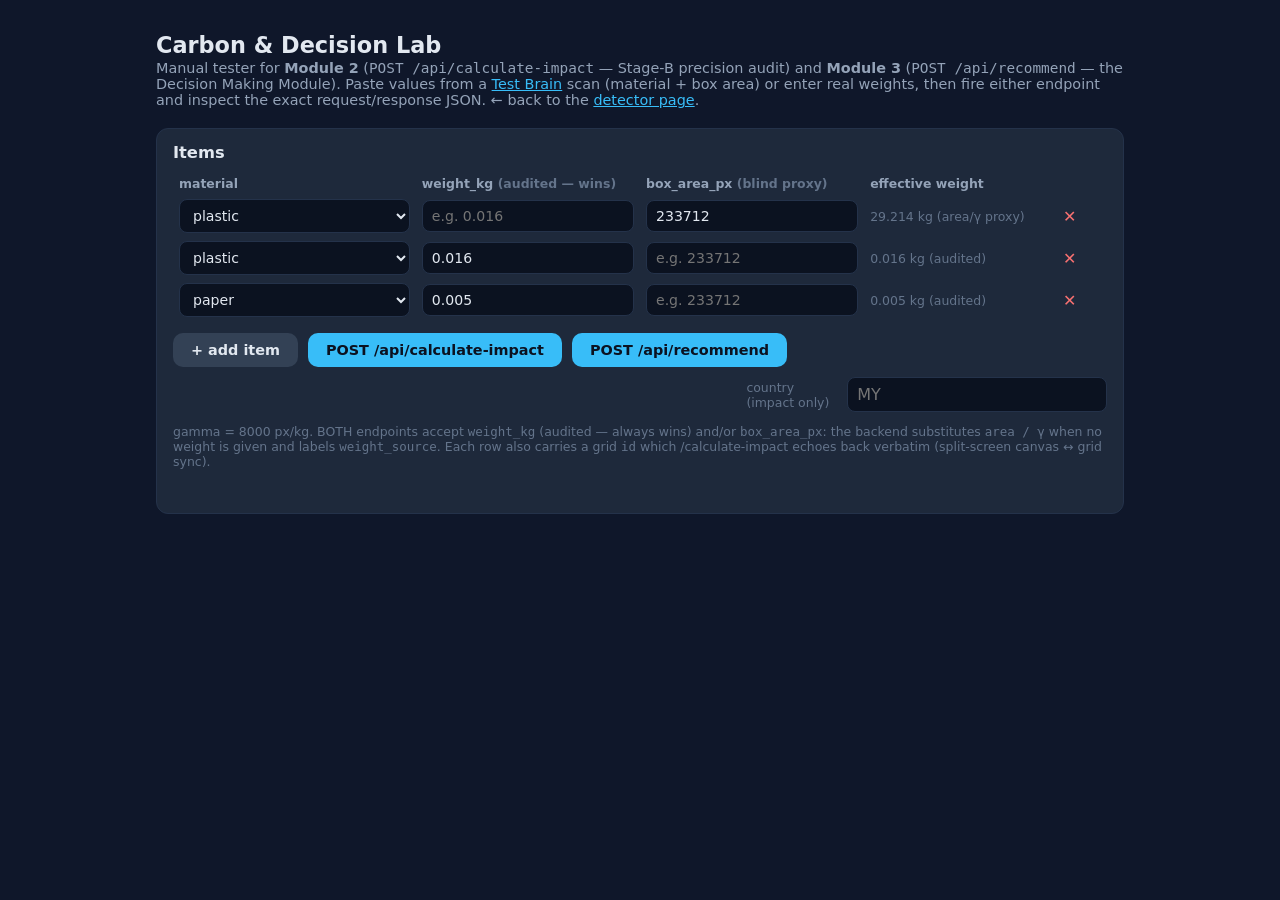
==== app/templates/carbon_lab.html @ dc9b929c "Step 5 upgrade: Module 2 dual-stage audit UX - grid-sync id echo, pixel-proxy weight fallback, geolo" ====
<!doctype html>
<html lang="en">
<head>
  <meta charset="utf-8" />
  <meta name="viewport" content="width=device-width, initial-scale=1" />
  <title>Carbon &amp; Decision Lab — Module 2 + Module 3 tester</title>
  <style>
    :root {
      --bg:#0f172a; --card:#1e293b; --muted:#94a3b8; --fg:#e2e8f0; --accent:#38bdf8;
      --ok:#34d399; --warn:#fbbf24; --bad:#f87171; --line:#24324a;
    }
    * { box-sizing: border-box; }
    body { margin:0; font-family: system-ui, sans-serif; background:var(--bg); color:var(--fg); }
    .wrap { max-width: 1000px; margin: 0 auto; padding: 24px 16px 64px; }
    h1 { font-size: 1.4rem; margin: 8px 0 2px; }
    .sub { color: var(--muted); margin: 0 0 20px; font-size: .9rem; }
    a { color: var(--accent); }

    .card { background: var(--card); border:1px solid var(--line); border-radius:12px; padding:14px 16px; margin-bottom:18px; }
    .card h2 { margin:0 0 10px; font-size:1.02rem; }
    .hint { color:#64748b; font-size:.78rem; }

    /* Item builder */
    table#items { width:100%; border-collapse:collapse; font-size:.88rem; }
    #items th { text-align:left; color:var(--muted); font-weight:600; padding:4px 6px; font-size:.78rem; }
    #items td { padding:4px 6px; }
    #items select, #items input, #country {
      width:100%; background:#0b1220; color:var(--fg); border:1px solid var(--line);
      border-radius:8px; padding:7px 9px; font:inherit;
    }
    #items input:invalid { border-color: var(--bad); }
    .rm { background:none; border:0; color:var(--bad); cursor:pointer; font-size:1rem; }

    .controls { margin-top:12px; display:flex; flex-wrap:wrap; gap:10px; align-items:center; }
    button.action {
      background: var(--accent); color:#0b1220; border:0; border-radius:10px;
      font:700 .9rem system-ui, sans-serif; padding:9px 18px; cursor:pointer;
    }
    button.secondary { background:#334155; color:var(--fg); }
    button.action:disabled { opacity:.35; cursor:not-allowed; }
    .country-box { display:flex; align-items:center; gap:6px; margin-left:auto; }
    .country-box input { width:64px; text-transform:uppercase; }
    #status { min-height:1.2em; margin:10px 0 0; font-size:.9rem; }
    #status.error { color: var(--bad); }

    /* Impact result table */
    table.result { width:100%; border-collapse:collapse; font-size:.85rem; }
    .result th { text-align:left; color:var(--muted); border-bottom:1px solid var(--line); padding:5px 6px; font-size:.76rem; }
    .result td { padding:6px; border-bottom:1px solid #1a2740; font-variant-numeric: tabular-nums; }
    .total-line { margin-top:10px; color:var(--ok); font-size:1rem; font-weight:700; }
    .badge { display:inline-block; padding:2px 9px; border-radius:999px; font-size:.72rem; font-weight:700; }
    .badge.provider { background:#0b1220; color:var(--accent); border:1px solid var(--line); }
    .badge.src { background:#0b1220; color:var(--muted); border:1px solid var(--line); }

    /* Recommendation cards */
    .rec-item { border-top:1px solid var(--line); padding-top:12px; margin-top:12px; }
    .rec-item:first-of-type { border-top:0; margin-top:0; padding-top:0; }
    .rec-head { display:flex; flex-wrap:wrap; gap:8px; align-items:baseline; margin-bottom:8px; }
    .rec-head strong { font-size:1rem; }
    .paths { display:grid; grid-template-columns:repeat(auto-fit, minmax(280px, 1fr)); gap:10px; }
    .path { border:1px solid var(--line); border-left-width:4px; border-radius:10px; padding:10px 12px; background:#16223a; }
    .path.Optimal    { border-left-color: var(--ok); }
    .path.Acceptable { border-left-color: var(--warn); }
    .path.Warning    { border-left-color: var(--bad); }
    .path .tag { font-size:.72rem; font-weight:800; letter-spacing:.04em; text-transform:uppercase; }
    .path.Optimal .tag    { color: var(--ok); }
    .path.Acceptable .tag { color: var(--warn); }
    .path.Warning .tag    { color: var(--bad); }
    .path h3 { margin:2px 0 4px; font-size:.95rem; }
    .path .co2e { font-variant-numeric: tabular-nums; font-weight:700; }
    .path .co2e.offset { color: var(--ok); }
    .path .verdict { font-size:.82rem; margin:8px 0; color:var(--fg); }
    .path details { font-size:.78rem; color:var(--muted); margin-top:6px; }
    .path summary { cursor:pointer; color:var(--accent); }
    .path .pros b { color:var(--ok); } .path .cons b { color:var(--bad); }
    .summary-strip { margin-top:14px; padding-top:10px; border-top:1px solid var(--line); font-size:.88rem; display:flex; gap:18px; flex-wrap:wrap; }
    .summary-strip span b { font-variant-numeric: tabular-nums; }

    /* Raw JSON */
    pre { background:#0b1220; border:1px solid var(--line); border-radius:10px; padding:12px;
          font:.76rem/1.5 ui-monospace, Consolas, monospace; color:#a5f3fc; overflow:auto; max-height:340px; margin:8px 0 0; }
    .json-label { color:var(--muted); font-size:.78rem; margin-top:10px; }
  </style>
</head>
<body>
<div class="wrap">
  <h1>Carbon &amp; Decision Lab</h1>
  <p class="sub">Manual tester for <b>Module 2</b> (<code>POST /api/calculate-impact</code> — Stage-B precision audit)
    and <b>Module 3</b> (<code>POST /api/recommend</code> — the Decision Making Module).
    Paste values from a <a href="/">Test Brain</a> scan (material + box area) or enter real weights, then fire either endpoint
    and inspect the exact request/response JSON. &larr; back to the <a href="/">detector page</a>.</p>

  <!-- ============ item builder ============ -->
  <div class="card">
    <h2>Items</h2>
    <table id="items">
      <thead>
        <tr>
          <th style="width:26%">material</th>
          <th style="width:24%">weight_kg <span class="hint">(audited — wins)</span></th>
          <th style="width:24%">box_area_px <span class="hint">(blind proxy)</span></th>
          <th style="width:20%">effective weight</th>
          <th></th>
        </tr>
      </thead>
      <tbody></tbody>
    </table>
    <div class="controls">
      <button class="action secondary" id="add">+ add item</button>
      <button class="action" id="impact">POST /api/calculate-impact</button>
      <button class="action" id="recommend">POST /api/recommend</button>
      <div class="country-box">
        <label class="hint" for="country">country (impact only)</label>
        <input id="country" maxlength="2" placeholder="MY" />
      </div>
    </div>
    <p class="hint">gamma = 8000 px/kg. BOTH endpoints accept <code>weight_kg</code> (audited — always wins) and/or
      <code>box_area_px</code>: the backend substitutes <code>area / γ</code> when no weight is given and labels
      <code>weight_source</code>. Each row also carries a grid <code>id</code> which /calculate-impact echoes back
      verbatim (split-screen canvas ↔ grid sync).</p>
    <p id="status"></p>
  </div>

  <!-- ============ Module 2 result ============ -->
  <div class="card" id="impact-card" style="display:none">
    <h2>Module 2 — Carbon Impact (precision audit) <span class="badge provider" id="impact-provider"></span></h2>
    <div id="impact-out"></div>
    <div class="json-label">request sent</div><pre id="impact-req"></pre>
    <div class="json-label">response</div><pre id="impact-res"></pre>
  </div>

  <!-- ============ Module 3 result ============ -->
  <div class="card" id="rec-card" style="display:none">
    <h2>Module 3 — Decision Making Module (ranked end-of-life paths)</h2>
    <div id="rec-out"></div>
    <div class="json-label">request sent</div><pre id="rec-req"></pre>
    <div class="json-label">response</div><pre id="rec-res"></pre>
  </div>
</div>

<script>
"use strict";
const GAMMA = 8000.0;   // display mirror of carbon_service.PIXEL_AREA_GAMMA
const MATERIALS = ["plastic", "glass", "metal", "cardboard", "paper",
                   "biodegradable", "general rubbish"];
const $ = (sel) => document.querySelector(sel);
const tbody = $("#items tbody");
const esc = (s) => String(s).replace(/[&<>"']/g,
  (c) => ({"&":"&amp;","<":"&lt;",">":"&gt;",'"':"&quot;","'":"&#39;"}[c]));
const fmt = (n) => Number(n.toFixed(4)).toString();

/* ---------- item rows ---------- */
function addRow(material, weight, area) {
  const tr = document.createElement("tr");
  tr.innerHTML = `
    <td><select>${MATERIALS.map(m =>
      `<option ${m === material ? "selected" : ""}>${m}</option>`).join("")}</select></td>
    <td><input type="number" class="w" min="0" step="any" placeholder="e.g. 0.016"
               value="${weight ?? ""}"></td>
    <td><input type="number" class="a" min="0" step="any" placeholder="e.g. 233712"
               value="${area ?? ""}"></td>
    <td class="eff hint">—</td>
    <td><button class="rm" title="remove">✕</button></td>`;
  tr.querySelector(".rm").onclick = () => { tr.remove(); refresh(); };
  tr.querySelectorAll("input").forEach(i => i.addEventListener("input", refresh));
  tbody.appendChild(tr);
  refresh();
}

function rows() {
  return [...tbody.rows].map(tr => {
    const weight = parseFloat(tr.querySelector(".w").value);
    const area = parseFloat(tr.querySelector(".a").value);
    return {
      material: tr.querySelector("select").value,
      weight_kg: Number.isFinite(weight) && weight > 0 ? weight : null,
      box_area_px: Number.isFinite(area) && area > 0 ? area : null,
      _tr: tr,
    };
  });
}

function refresh() {
  rows().forEach(r => {
    const eff = r.weight_kg ?? (r.box_area_px ? r.box_area_px / GAMMA : null);
    r._tr.querySelector(".eff").textContent = eff === null ? "—"
      : `${fmt(eff)} kg ${r.weight_kg ? "(audited)" : "(area/γ proxy)"}`;
  });
}

function status(msg, isError) {
  const el = $("#status");
  el.textContent = msg || "";
  el.className = isError ? "error" : "";
}

/* ---------- shared POST helper ---------- */
async function post(url, body, reqPre, resPre) {
  reqPre.textContent = JSON.stringify(body, null, 2);
  status(`calling ${url} …`);
  const res = await fetch(url, {
    method: "POST",
    headers: { "Content-Type": "application/json" },
    body: JSON.stringify(body),
  });
  const data = await res.json();
  resPre.textContent = JSON.stringify(data, null, 2);
  if (!res.ok) throw new Error(data.error || `HTTP ${res.status}`);
  status(`${url} → HTTP ${res.status} OK`);
  return data;
}

/* ---------- Module 2: /api/calculate-impact ---------- */
$("#impact").onclick = async () => {
  try {
    const items = rows().map((r, idx) => {
      const item = { id: idx, material: r.material };
      if (r.weight_kg !== null) item.weight_kg = r.weight_kg;
      if (r.box_area_px !== null) item.box_area_px = r.box_area_px;
      if (r.weight_kg === null && r.box_area_px === null)
        throw new Error("every row needs weight_kg or box_area_px");
      return item;
    });
    if (!items.length) throw new Error("add at least one item");
    const body = { items };
    const country = $("#country").value.trim();
    if (country) body.country = country;

    const card = $("#impact-card"); card.style.display = "block";
    const data = await post("/api/calculate-impact", body, $("#impact-req"), $("#impact-res"));

    $("#impact-provider").textContent = `provider: ${data.provider}`;
    $("#impact-out").innerHTML = `
      <table class="result">
        <tr><th>id</th><th>material</th><th>effective kg</th><th>weight_source</th>
            <th>factor kg/kg</th><th>co2e_kg</th><th>source</th></tr>
        ${data.items.map(i => `<tr>
          <td>${i.id ?? "—"}</td><td>${esc(i.material)}</td><td>${fmt(i.weight_kg)}</td>
          <td><span class="badge src">${esc(i.weight_source)}</span></td>
          <td>${fmt(i.carbon_factor_kg_per_kg)}</td><td>${fmt(i.co2e_kg)}</td>
          <td><span class="badge src">${esc(i.source)}</span></td></tr>`).join("")}
      </table>
      <p class="total-line">total: ${fmt(data.total_co2e_kg)} kg CO2e
        ${data.country ? `<span class="badge src">region ${esc(data.country)}</span>` : ""}</p>`;
  } catch (err) { status(err.message, true); }
};

/* ---------- Module 3: /api/recommend ---------- */
$("#recommend").onclick = async () => {
  try {
    const items = rows().map(r => {
      const item = { material: r.material };
      if (r.weight_kg !== null) item.weight_kg = r.weight_kg;
      if (r.box_area_px !== null) item.box_area_px = r.box_area_px;
      if (r.weight_kg === null && r.box_area_px === null)
        throw new Error("every row needs weight_kg or box_area_px");
      return item;
    });
    if (!items.length) throw new Error("add at least one item");

    const card = $("#rec-card"); card.style.display = "block";
    const data = await post("/api/recommend", { items }, $("#rec-req"), $("#rec-res"));

    $("#rec-out").innerHTML = data.items.map(item => `
      <div class="rec-item">
        <div class="rec-head">
          <strong>${esc(item.display_name)}</strong>
          <span class="badge src">${fmt(item.effective_weight_kg)} kg · ${esc(item.weight_source)}</span>
          <span class="hint">best: <b>${esc(item.best_method)}</b> ·
            picking rank&nbsp;1 over rank&nbsp;3 saves <b>${fmt(item.max_saving_kg)} kg CO2e</b></span>
        </div>
        <div class="paths">
          ${item.recommendations.map(p => `
            <div class="path ${esc(p.status_tag)}">
              <span class="tag">#${p.rank} · ${esc(p.status_tag)}</span>
              <h3>${esc(p.method_display)}</h3>
              <div class="co2e ${p.carbon_impact_kg < 0 ? "offset" : ""}">
                ${fmt(p.carbon_impact_kg)} kg CO2e
                ${p.carbon_impact_kg < 0 ? " (net offset)" : ""}
                <span class="hint">· factor ${fmt(p.carbon_factor_kg_per_kg)} kg/kg</span>
              </div>
              <p class="verdict">${esc(p.encouraging_verdict)}</p>
              <details><summary>pros / cons</summary>
                <p class="pros"><b>pros:</b> ${esc(p.environmental_pros)}</p>
                <p class="cons"><b>cons:</b> ${esc(p.environmental_cons)}</p>
              </details>
            </div>`).join("")}
        </div>
      </div>`).join("") + `
      <div class="summary-strip">
        <span>items: <b>${data.summary.item_count}</b></span>
        <span>all rank-1 paths: <b>${fmt(data.summary.optimal_total_co2e_kg)} kg</b></span>
        <span>all rank-3 paths: <b>${fmt(data.summary.worst_total_co2e_kg)} kg</b></span>
        <span style="color:var(--ok)">max saving: <b>${fmt(data.summary.max_saving_kg)} kg CO2e</b></span>
      </div>`;
  } catch (err) { status(err.message, true); }
};

/* ---------- boot: prefill with the iced-americano scan ---------- */
$("#add").onclick = () => addRow("plastic", null, null);
addRow("plastic", null, 233712);   // the cup from the Test Brain screenshot (blind proxy)
addRow("plastic", 0.016, null);    // the SAME cup with a real audited weight (~16 g)
addRow("paper", 0.005, null);      // the napkin, audited
</script>
</body>
</html>
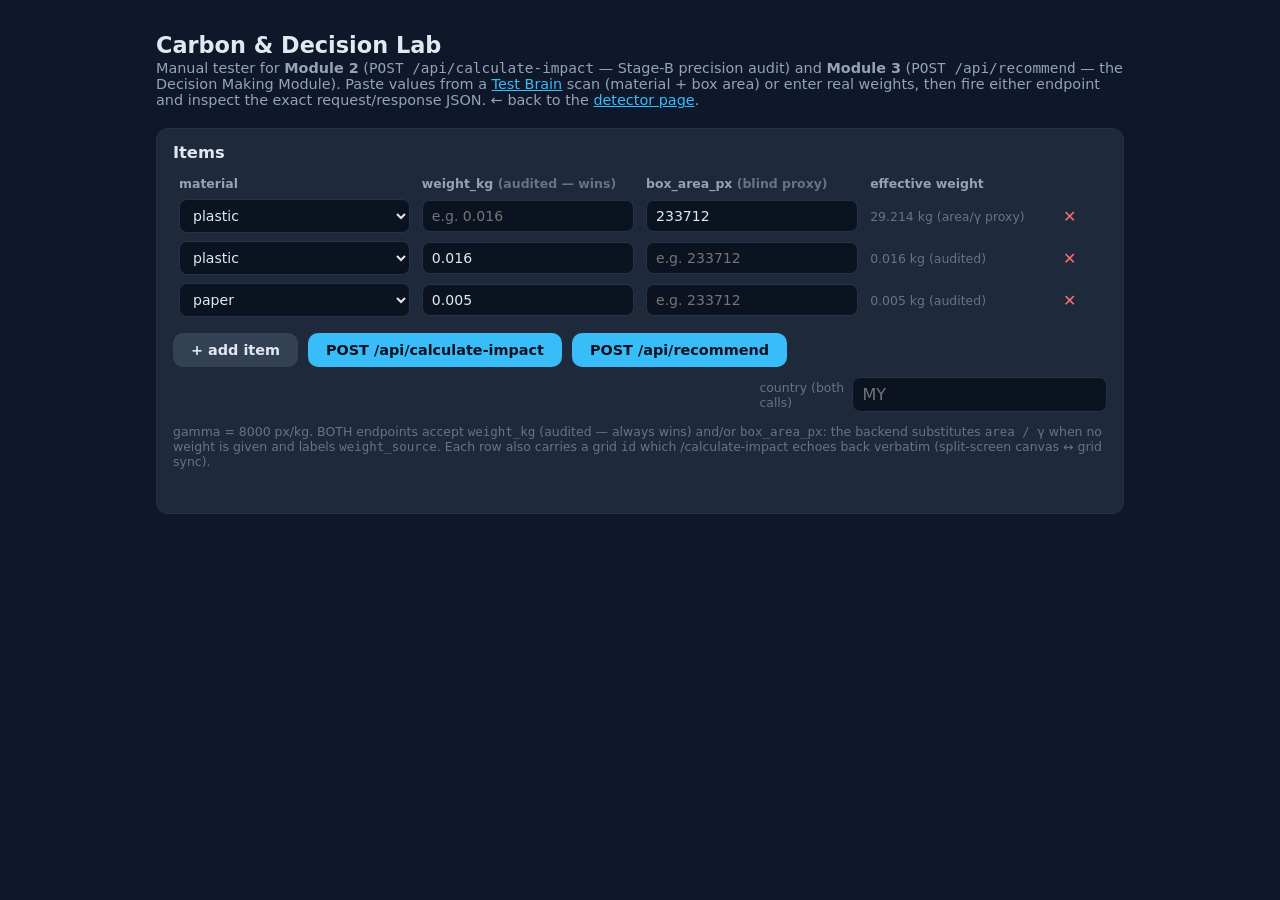
==== commit 5918ddc3: "Step 6.5: v3.6 DMM text layer - child-friendly, country-localized LLM generation pipeline (free prov" ====
--- a/app/templates/carbon_lab.html
+++ b/app/templates/carbon_lab.html
@@ -110,7 +110,7 @@
       <button class="action" id="impact">POST /api/calculate-impact</button>
       <button class="action" id="recommend">POST /api/recommend</button>
       <div class="country-box">
-        <label class="hint" for="country">country (impact only)</label>
+        <label class="hint" for="country">country (both calls)</label>
         <input id="country" maxlength="2" placeholder="MY" />
       </div>
     </div>
@@ -131,7 +131,8 @@
 
   <!-- ============ Module 3 result ============ -->
   <div class="card" id="rec-card" style="display:none">
-    <h2>Module 3 — Decision Making Module (ranked end-of-life paths)</h2>
+    <h2>Module 3 — Decision Making Module (ranked end-of-life paths)
+      <span class="badge provider" id="rec-provider"></span></h2>
     <div id="rec-out"></div>
     <div class="json-label">request sent</div><pre id="rec-req"></pre>
     <div class="json-label">response</div><pre id="rec-res"></pre>
@@ -257,10 +258,15 @@
       return item;
     });
     if (!items.length) throw new Error("add at least one item");
+    const body = { items };
+    const country = $("#country").value.trim();
+    if (country) body.country = country;   // localizes the v3.6 LLM text layer
 
     const card = $("#rec-card"); card.style.display = "block";
-    const data = await post("/api/recommend", { items }, $("#rec-req"), $("#rec-res"));
-
+    const data = await post("/api/recommend", body, $("#rec-req"), $("#rec-res"));
+
+    $("#rec-provider").textContent = `provider: ${data.provider}` +
+      (data.country ? ` · ${data.country}` : "");
     $("#rec-out").innerHTML = data.items.map(item => `
       <div class="rec-item">
         <div class="rec-head">
